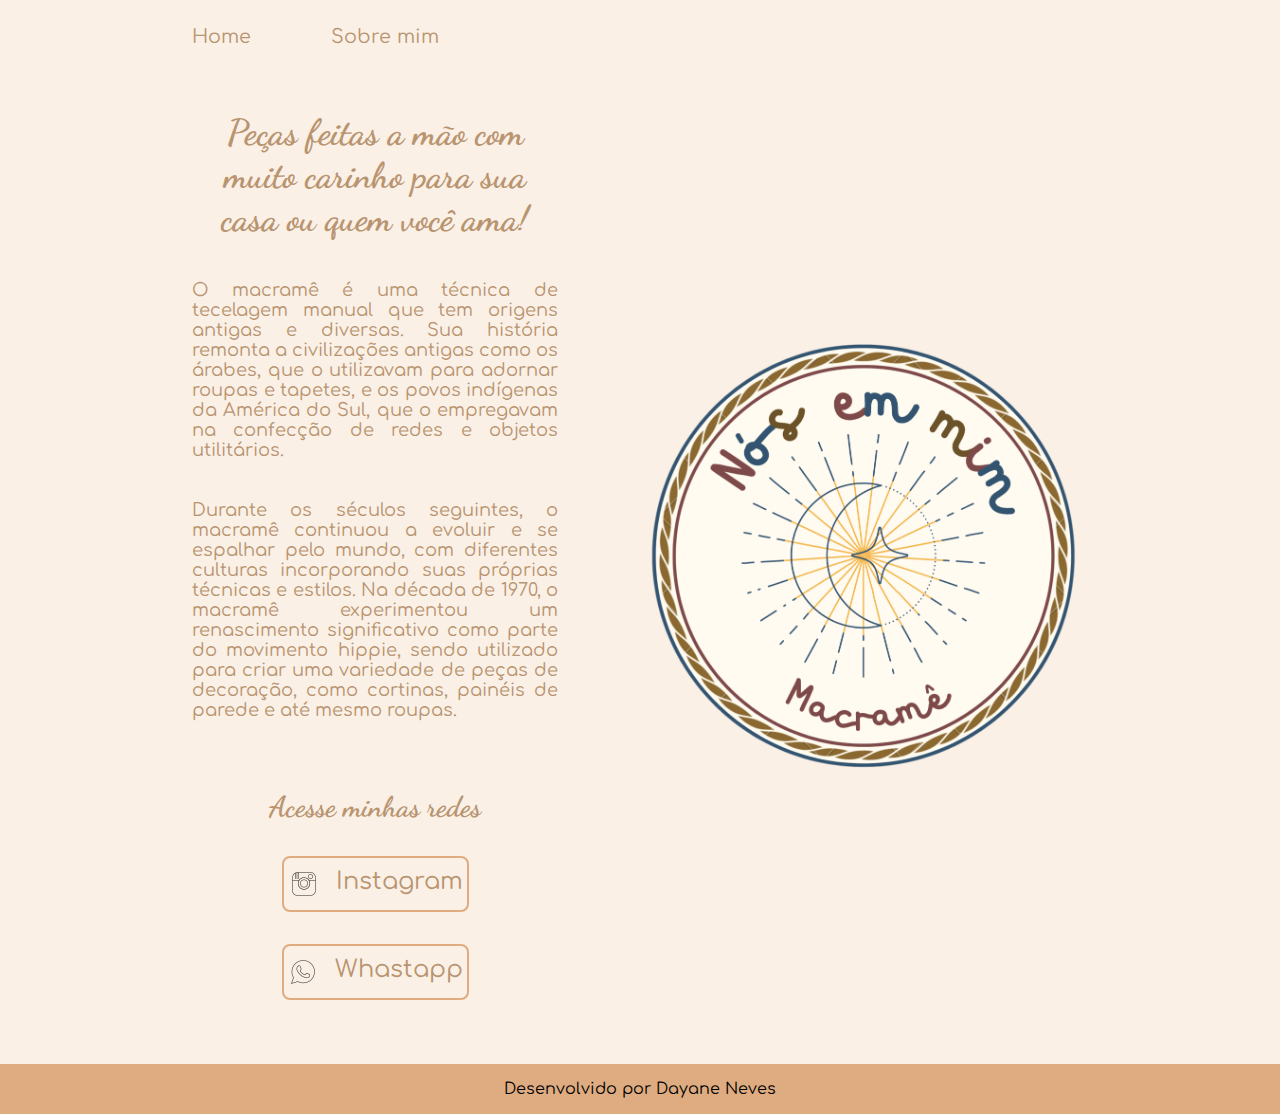
==== index.html @ 14260bec "Add files via upload" ====
<!DOCTYPE html>
<html lang="pt-br">
<head>
    <meta charset="UTF-8">
    <meta name="viewport" content="width=device-width, initial-scale=1.0">
    <title>Nós em Mim - Macramê</title>
    <link rel="stylesheet" href="./style/style.css">
</head>
<body>
    <header class="cabecalho">
        <nav class="cabecalho__menu">
            <a class="cabecalho__menu__link" href="index.html"> Home </a>
            <a class="cabecalho__menu__link" href="about.html"> Sobre mim</a>
        </nav>
    </header>
    <main class="apresentacao">
            <section class="apresentacao__conteudo">
            <h1 class="apresentacao__conteudo__titulo">Peças feitas a mão com muito carinho para sua casa ou <strong class="titulo-destaque"> quem você ama!</strong></h1>
            <p class="apresentacao__conteudo__texto"> O macramê é uma técnica de tecelagem manual que tem origens antigas e diversas. Sua história remonta a civilizações antigas como os árabes, que o utilizavam para adornar roupas e tapetes, e os povos indígenas da América do Sul, que o empregavam na confecção de redes e objetos utilitários.</p>
            <p class="apresentacao__conteudo__texto"> Durante os séculos seguintes, o macramê continuou a evoluir e se espalhar pelo mundo, com diferentes culturas incorporando suas próprias técnicas e estilos. Na década de 1970, o macramê experimentou um renascimento significativo como parte do movimento hippie, sendo utilizado para criar uma variedade de peças de decoração, como cortinas, painéis de parede e até mesmo roupas.</p>
            <div class="apresentacao__links">
                <h2 class="apresentacao__links__subtitulo"> Acesse minhas redes </h2> 
                <a class="apresentacao__links_navegacao" href="https://www.instagram.com/nosemmim"> <img src="./assets/Instagram_icon.png">Instagram </a>
                <a class="apresentacao__links_navegacao"> <img src="./assets/Whatsapp_icon.png"> Whastapp</a>
                
            </div>
        </section>
        <img class="apresentacao__imagem" src="./assets/logo.png" alt="logo nós em mim macramê">

    </main>
    <footer class="rodape">
        <p> Desenvolvido por Dayane Neves </p>
    </footer>
    
</body>
</html>
---- style/style.css ----
@import url('https://fonts.googleapis.com/css2?family=Comfortaa:wght@300..700&family=Dancing+Script:wght@700&display=swap');

:root {

    --cor-primaria: #faf0e6;
    --cor-secundaria: #B99470;
    --cor-terciaria: #DEAC80;
    --cor-rodape: #000000;
    --cor-hover: #800000;
    --fonte-primaria: "Dancing Script", cursive;
    --fonte-secundaria: "Comfortaa", sans-serif;
}

* {
    margin: 0;
    padding: 0; 
} 

body {
    
    box-sizing: border-box;
    background-color: var(--cor-primaria);
    color: var(--cor-secundaria);
}

.cabecalho {
    padding: 2% 0% 0% 15%;
}

.cabecalho__menu {
    display: flex;
    gap: 80px;
}


.cabecalho__menu__link {
    font-family: var(--fonte-secundaria);
    font-size: 1.2rem;
    font-weight: 400;
    text-decoration: none;
    color: var(--cor-secundaria);
}

.apresentacao {
    gap: 82px;
    padding: 5% 15%;
    display: flex;
    align-items: center;
    justify-content: space-between
}

.apresentacao__conteudo {
    width: 50%;
    display: flex;
    flex-direction: column;
    gap: 40px;
}

.apresentacao__conteudo__titulo{
    font-size: 2.25rem;
    font-family: var(--fonte-primaria);
    text-align: center;
    
}

.titulo-destaque {
    color: var(--cor-secundaria);
}

.apresentacao__conteudo__texto {
    font-size: 1.12rem;
    font-family: var(--fonte-secundaria);
    text-align: justify;
   
}

.apresentacao__links {
    display: flex;
    justify-content: space-between;
    flex-direction: column;
    padding-top: 30px;
    align-items: center;
    gap: 32px;

}

.apresentacao__links__subtitulo{
    font-size: 1.8rem;
    font-family: var(--fonte-primaria);
}

.apresentacao__links_navegacao {
    display: flex;
    justify-content: center;
    gap: 16px;
    width: 50%;
    text-align: center;
    border-radius: 8px;
    font-size: 1.5rem;
    padding: 10px 0;
    text-decoration: none;
    color: var(--cor-secundaria);
    font-family: var(--fonte-secundaria);
    border: 2px solid var(--cor-terciaria); 

}

.apresentacao__links_navegacao:hover {
    background-color: var(--cor-hover);
}

.apresentacao__imagem {
    width: 50%;
}

.apresentacao__imagem__sobremim {
    width: 50%;
    border-radius: 8%;
}

.rodape {
    color: var(--cor-rodape);
    background-color: var(--cor-terciaria);
    padding: 16px;
    text-align: center;
    font-size: 1rem;
    font-family: var(--fonte-secundaria);
}

@media (max-width: 1000px) {

    .cabecalho {
        padding: 10%;
    }

    .cabecalho__menu {
        justify-content: center;
    }


    .apresentacao {
        flex-direction: column-reverse;
        padding: 5%;
    }

    .apresentacao__conteudo {
        width: auto;
    }

   
}
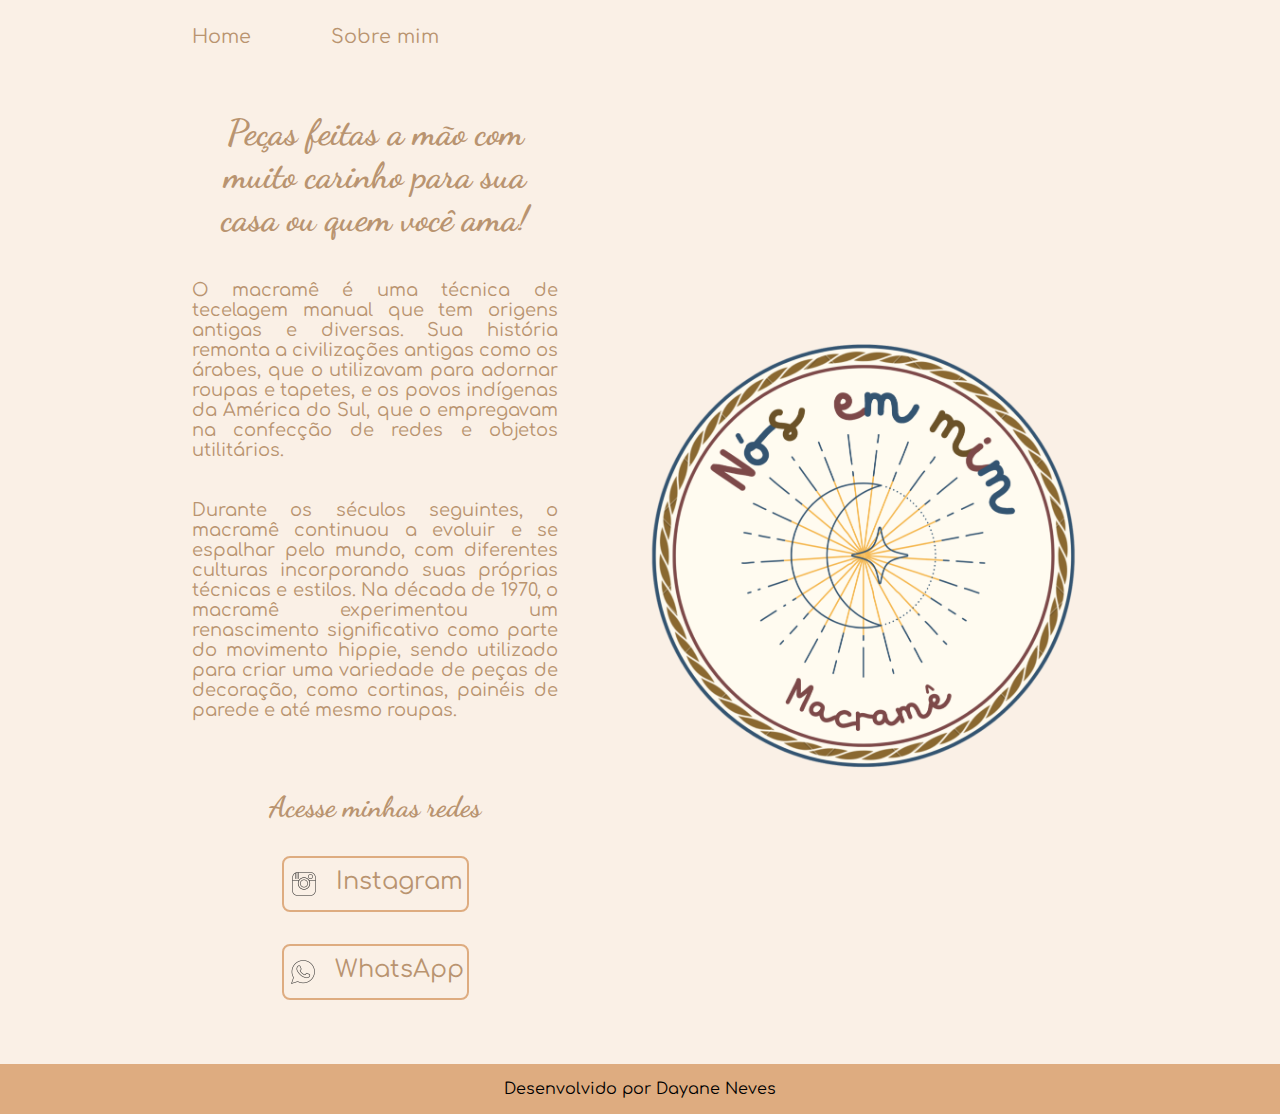
==== commit df4e1751: "Update index.html" ====
--- a/index.html
+++ b/index.html
@@ -21,7 +21,7 @@
             <div class="apresentacao__links">
                 <h2 class="apresentacao__links__subtitulo"> Acesse minhas redes </h2> 
                 <a class="apresentacao__links_navegacao" href="https://www.instagram.com/nosemmim"> <img src="./assets/Instagram_icon.png">Instagram </a>
-                <a class="apresentacao__links_navegacao"> <img src="./assets/Whatsapp_icon.png"> Whastapp</a>
+                <a class="apresentacao__links_navegacao"> <img src="./assets/Whatsapp_icon.png"> WhatsApp</a>
                 
             </div>
         </section>
@@ -33,4 +33,4 @@
     </footer>
     
 </body>
-</html>+</html>
